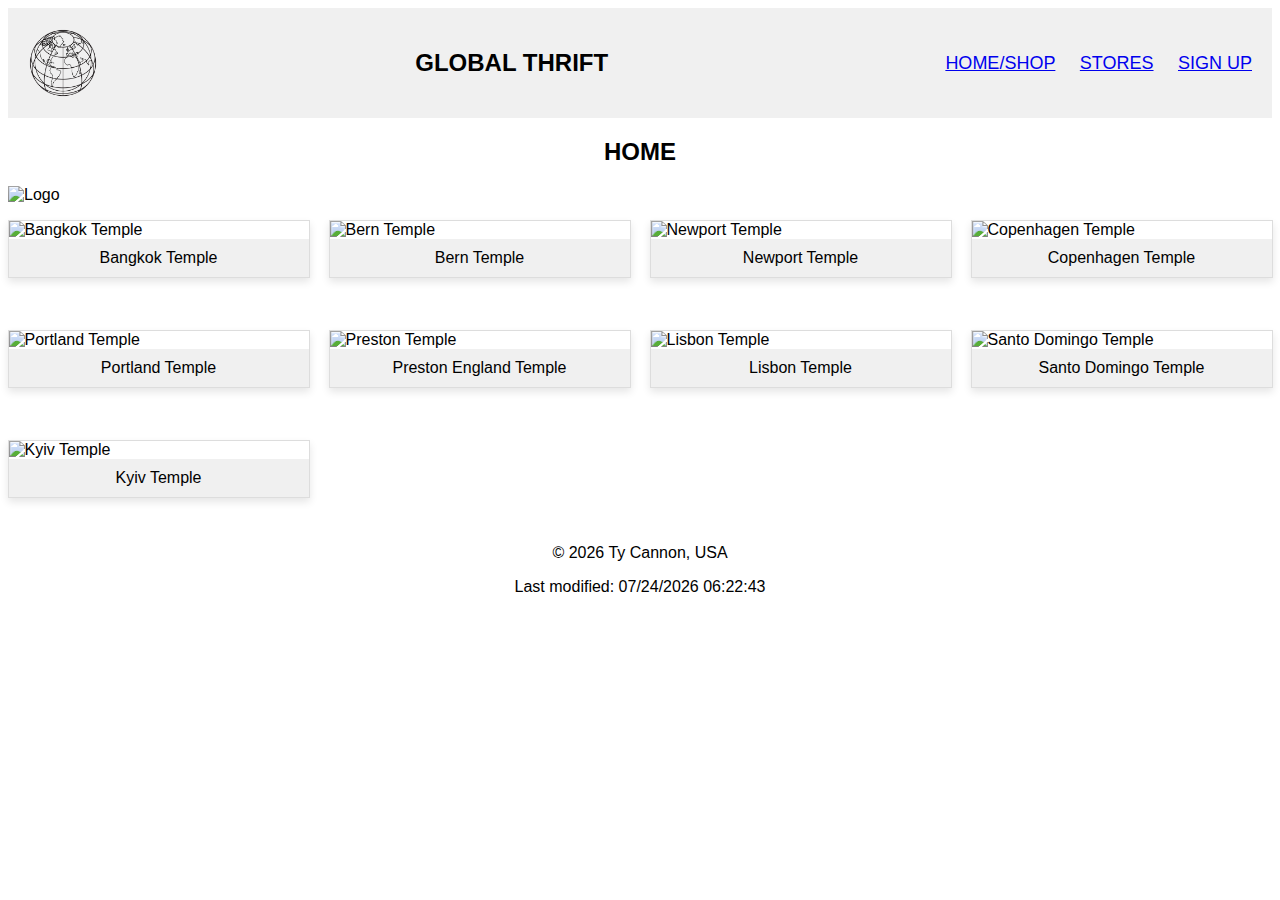
==== project/index.html @ 6ff8a7ba "site project start" ====
<!DOCTYPE html>
<html lang="en">
<head>
    <meta charset="UTF-8">
    <meta name="viewport" content="width=device-width, initial-scale=1.0">
    <title>Global Thrift</title>
    <meta name="description" content="Global Thrift - Ty Cannon WDD 230">
    <meta name="author" content="Ty Cannon">

    <link rel="stylesheet" href="styles/thrift.css">
    <link rel="stylesheet" href="styles/thrift-larger.css" media="screen and (min-width: 768px)">

    <link rel="icon" href="images/favicon.ico">

    <meta property="og:title" content="Global Thrift">
    <meta property="og:type" content="website">
    <meta property="og:image" content="https://res.cloudinary.com/simpleview/image/upload/v1612195818/clients/denton/Vintage_Header_191277a2-4dd5-410a-bea5-d0ca3e2ab2ab.png">
    <meta property="og:url" content="https://tycannon1.github.io/project/thrift">

    <link rel="preconnect" href="https://fonts.googleapis.com">
    <link rel="preconnect" href="https://fonts.gstatic.com" crossorigin>
    <link href="https://fonts.googleapis.com/css2?family=Ubuntu+Mono:ital,wght@0,400;0,700;1,400;1,700&display=swap" rel="stylesheet">
</head>
<body>
    <button id="menu" aria-label="Toggle Navigation Menu">
        <span class="icon-bar"></span>
        <span class="icon-bar"></span>
        <span class="icon-bar"></span>
        <span class="close-icon">X</span>
    </button>
    <header>
        <img src="images/GTNLOGO.png" alt="Logo" class="logo">
        <h1>GLOBAL THRIFT</h1>
        <nav class="navigation">
            <ul>
                <li><a href="index.html">HOME/SHOP</a></li>
                <li><a href="stores.html">STORES</a></li>
                <li><a href="signup.html">SIGN UP</a></li>
            </ul>
        </nav>
    </header>
    <div class="Home">
        <h2>HOME</h2>
    </div>
    <img src="images/banner1-2.png" alt="Logo" class="banner1">
    <main>
        <figure>
            <img src="images/bankok.jpg" alt="Bangkok Temple">
            <figcaption>Bangkok Temple</figcaption>
        </figure>

        <figure>
            <img src="images/bern.jpg" alt="Bern Temple">
            <figcaption>Bern Temple</figcaption>
        </figure>

        <figure>
            <img src="images/newport.jpg" alt="Newport Temple">
            <figcaption>Newport Temple</figcaption>
        </figure>

        <figure>
            <img src="images/copenhagen.jpg" alt="Copenhagen Temple">
            <figcaption>Copenhagen Temple</figcaption>
        </figure>

        <figure>
            <img src="images/portland.jpg" alt="Portland Temple">
            <figcaption>Portland Temple</figcaption>
        </figure>

        <figure>
            <img src="images/preston.jpg" alt="Preston Temple">
            <figcaption>Preston England Temple</figcaption>
        </figure>

        <figure>
            <img src="images/lisbon.jpg" alt="Lisbon Temple">
            <figcaption>Lisbon Temple</figcaption>
        </figure>

        <figure>
            <img src="images/santo.jpg" alt="Santo Domingo Temple">
            <figcaption>Santo Domingo Temple</figcaption>
        </figure>

        <figure>
            <img src="images/kyiv.jpg" alt="Kyiv Temple">
            <figcaption>Kyiv Temple</figcaption>
        </figure>

    </main>
    <footer>
        <p id="copyright"></p>
        <p id="lastModified"></p>
    </footer>

    <script src="scripts/thrift.js"></script>
</body>
</html>
---- project/styles/thrift.css ----
/* Fonts */
 .ubuntu-mono-regular {
    font-family: "Ubuntu Mono", monospace;
    font-weight: 400;
    font-style: normal;
}

.ubuntu-mono-bold {
    font-family: "Ubuntu Mono", monospace;
    font-weight: 700;
    font-style: normal;
}

.ubuntu-mono-regular-italic {
    font-family: "Ubuntu Mono", monospace;
    font-weight: 400;
    font-style: italic;
}

.ubuntu-mono-bold-italic {
    font-family: "Ubuntu Mono", monospace;
    font-weight: 700;
    font-style: italic;
}
body {
    font-family: 'Ubuntu Mono', sans-serif;
}


header {
    background-color: #f0f0f0; /* Change the background color as needed */
    
    display: flex;
    align-items: center;
    justify-content: space-between;
    padding: 20px 10px;
}

/* Title styling */
.logo {
    width: 70px;
    height: auto;
}
.banner1 {
    width: 100%;
    height: auto;
    
}
header h1 {
    margin: 0;
    font-size: 24px;
}
.Home {
    text-align: center; /* Center the text horizontally */
    margin-top: 30px; /* Adjust the margin as needed to center vertically */
}


/* Navigation styling */
nav ul {
    list-style-type: none;
    margin: 0;
    padding: 0;
}

nav ul li {
    display: inline-block;
    margin-left: 20px;
    font-size: 18px;
}

.thankyou {
    text-align: center;
}

/* FORM STYLE */
form {
    max-width: 400px;
    margin: 0 auto;
    padding: 20px;
    border: 1px solid #ccc;
    border-radius: 10px;
    background-color: #f9f9f9;
    box-shadow: 0 0 10px rgba(0, 0, 0, 0.1);
    
}

form label {
    display: block;
    margin-bottom: 10px;
}

form input[type="text"],
form input[type="password"],
form input[type="email"],
form input[type="range"] {
    width: 94%;
    padding: 10px;
    margin-bottom: 20px;
    border: 1px solid #ccc;
    border-radius: 5px;
}

form button[type="submit"] {
    background-color: #007bff;
    color: #fff;
    border: none;
    border-radius: 5px;
    padding: 10px 20px;
    font-size: 16px;
    cursor: pointer;
}

form button[type="submit"]:hover {
    background-color: #0056b3;
}


/* Adjustments for mobile responsiveness */
@media screen and (max-width: 768px) {
    h2 {
        text-align: center;
    }
    header {
        flex-direction: column;
        text-align: center;
    }
    .logo{
        margin-bottom: 10px;
    }

    nav ul {
        margin-top: 20px;
    }

    nav ul li {
        display: block;
        margin: 10px 0;
    }
    nav ul li a:hover {
        background-color: #ccc;
        color: #615c5c;
    }
}
@media (max-width: 767px) {
    
    #menu {
        display: block;
    }

    
    .navigation.open {
        display: block;
    }
    #menu {
        display: block;
        background: none;
        border: none;
        cursor: pointer;
        padding: 10px;
        position: absolute;
        top: 20px;
        right: 20px;
    }
    
   
    #menu .icon-bar {
        display: block;
        width: 25px;
        height: 3px;
        background-color: black;
        margin: 5px auto;
    }
    #menu.open .icon-bar:nth-child(1) {
        transform: rotate(45deg) translate(5px, 5px);
    }
    #menu.open .icon-bar:nth-child(2) {
        opacity: 0;
    }
    #menu.open .icon-bar:nth-child(3) {
        transform: rotate(-45deg) translate(7px, -6px);
    }
    
    
    .close-icon {
        display: none;
    }
    

    .navigation {
        display: none;
        position: absolute;
        top: 70px; 
        right: 20px;
        background-color: #b9b4e6;
        padding: 10px;
        border-radius: 5px;
    }
    

    .navigation ul {
        list-style: none;
        padding: 0;
        margin: 0;
    }
    
    .navigation ul li {
        margin-bottom: 10px;
    }
    
    .navigation ul li a {
        color: #fff;
        text-decoration: none;
        font-family: 'Ubuntu Mono', sans-serif;
    }
    main {
        display: flex;
        flex-wrap: wrap;
        flex-direction: column;
        align-items: center;
    }
    
    figure {
        flex: 0 0 calc(50% - 20px); /* Two figures per row, with 20px margin */
        margin: 20px;
        border: 1px solid #ddd; /* Border color for the figure */
        box-shadow: 0 4px 8px rgba(0, 0, 0, 0.1); /* Box shadow for a card-like effect */
    }
    
    figure img {
        display: block;
        width: 100%; /* Make the image fill the figure */
        height: auto; /* Maintain aspect ratio */
    }
    
    figcaption {
        padding: 10px;
        background-color: #f0f0f0; /* Background color for the caption */
        text-align: center;
    }
    footer {
        text-align: center; /* Center the text horizontally */
        margin-top: 30px; /* Adjust the margin as needed to center vertically */
    }

}
---- project/styles/thrift-larger.css ----
/* Fonts */
 .ubuntu-mono-regular {
    font-family: "Ubuntu Mono", monospace;
    font-weight: 400;
    font-style: normal;
}

.ubuntu-mono-bold {
    font-family: "Ubuntu Mono", monospace;
    font-weight: 700;
    font-style: normal;
}

.ubuntu-mono-regular-italic {
    font-family: "Ubuntu Mono", monospace;
    font-weight: 400;
    font-style: italic;
}

.ubuntu-mono-bold-italic {
    font-family: "Ubuntu Mono", monospace;
    font-weight: 700;
    font-style: italic;
}
@media (min-width: 767px) {
    header {
        background-color: #f0f0f0; /* Change the background color as needed */
        padding: 20px;
        display: flex;
        justify-content: space-between;
        align-items: center;
    }
    
    /* Title styling */
    header h1 {
        margin: 0;
        font-size: 24px;
    }
    /* Navigation styling */
nav ul {
    list-style-type: none;
    margin: 0;
    padding: 0;
}

nav ul li {
    display: inline-block;
    margin-left: 20px;
    font-size: 18px;
}
nav ul li a:hover {
    background-color: #ccc;
    color: #615c5c;
}
h2 {
    text-align: center;
    margin-top: 20px; /* Add margin-top to separate from the top */
}
.Home {
    text-align: center; /* Center the text horizontally */
    margin-top: 20px; /* Adjust the margin as needed to center vertically */
}

/* Figure styling */
main {
    display: grid;
    grid-template-columns: repeat(auto-fit, minmax(250px, 1fr)); /* Adjust the minimum width as needed */
    gap: 20px; /* Adjust the gap between figures as needed */
    justify-items: center; /* Center the figures horizontally */
}

figure {
    width: 100%; /* Set the width of the figure */
    max-width: 300px; /* Limit maximum width for larger screens */
    border: 1px solid #ddd; /* Border color for the figure */
    box-shadow: 0 4px 8px rgba(0, 0, 0, 0.1); /* Box shadow for a card-like effect */
}

figure img {
    display: block;
    width: 100%; /* Make the image fill the figure */
    height: auto; /* Maintain aspect ratio */
    object-fit: cover; /* Ensure the image covers the entire figure */
}

figcaption {
    padding: 10px;
    background-color: #f0f0f0; /* Background color for the caption */
    text-align: center;
}
#menu {
    display: none;
}
footer {
    text-align: center; /* Center the text horizontally */
    margin-top: 30px; /* Adjust the margin as needed to center vertically */
}

}
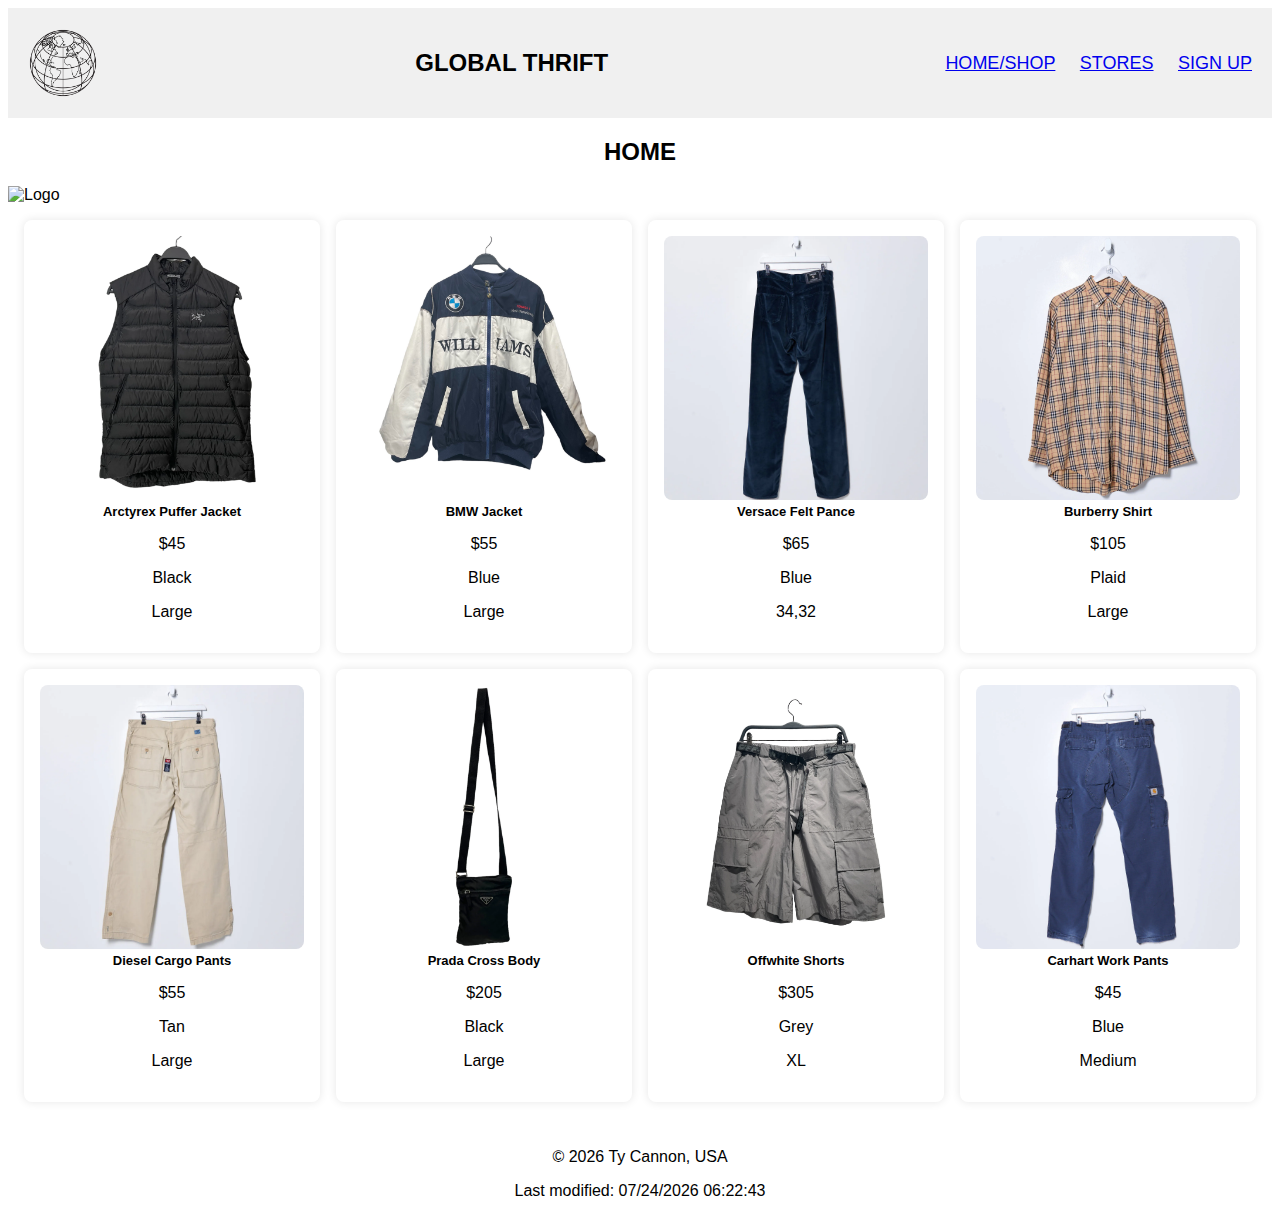
==== commit b439bed7: "thrift update" ====
--- a/project/index.html
+++ b/project/index.html
@@ -44,50 +44,12 @@
     </div>
     <img src="images/banner1-2.png" alt="Logo" class="banner1">
     <main>
-        <figure>
-            <img src="images/bankok.jpg" alt="Bangkok Temple">
-            <figcaption>Bangkok Temple</figcaption>
-        </figure>
 
-        <figure>
-            <img src="images/bern.jpg" alt="Bern Temple">
-            <figcaption>Bern Temple</figcaption>
-        </figure>
+        <div id="directory">
+            <!-- Member information will be dynamically inserted here -->
+        </div>
 
-        <figure>
-            <img src="images/newport.jpg" alt="Newport Temple">
-            <figcaption>Newport Temple</figcaption>
-        </figure>
-
-        <figure>
-            <img src="images/copenhagen.jpg" alt="Copenhagen Temple">
-            <figcaption>Copenhagen Temple</figcaption>
-        </figure>
-
-        <figure>
-            <img src="images/portland.jpg" alt="Portland Temple">
-            <figcaption>Portland Temple</figcaption>
-        </figure>
-
-        <figure>
-            <img src="images/preston.jpg" alt="Preston Temple">
-            <figcaption>Preston England Temple</figcaption>
-        </figure>
-
-        <figure>
-            <img src="images/lisbon.jpg" alt="Lisbon Temple">
-            <figcaption>Lisbon Temple</figcaption>
-        </figure>
-
-        <figure>
-            <img src="images/santo.jpg" alt="Santo Domingo Temple">
-            <figcaption>Santo Domingo Temple</figcaption>
-        </figure>
-
-        <figure>
-            <img src="images/kyiv.jpg" alt="Kyiv Temple">
-            <figcaption>Kyiv Temple</figcaption>
-        </figure>
+        
 
     </main>
     <footer>
--- a/project/styles/thrift.css
+++ b/project/styles/thrift.css
@@ -114,6 +114,36 @@
 form button[type="submit"]:hover {
     background-color: #0056b3;
 }
+/* Grid view */
+#directory {
+    display: grid;
+    grid-template-columns: repeat(auto-fill, minmax(250px, 1fr));
+    gap: 1em;
+    padding: 1em;
+}
+
+/* Card styling */
+.card {
+    background-color: white;
+    padding: 1em;
+    border-radius: 8px;
+    box-shadow: 0 0 10px rgba(0, 0, 0, 0.1);
+    text-align: center;
+}
+
+.card h2 {
+    font-size: small;
+}
+
+.card img {
+    max-width: 100%;
+    height: auto;
+    border-radius: 8px;
+}
+
+.card h2 {
+    margin-top: 0;
+}
 
 
 /* Adjustments for mobile responsiveness */
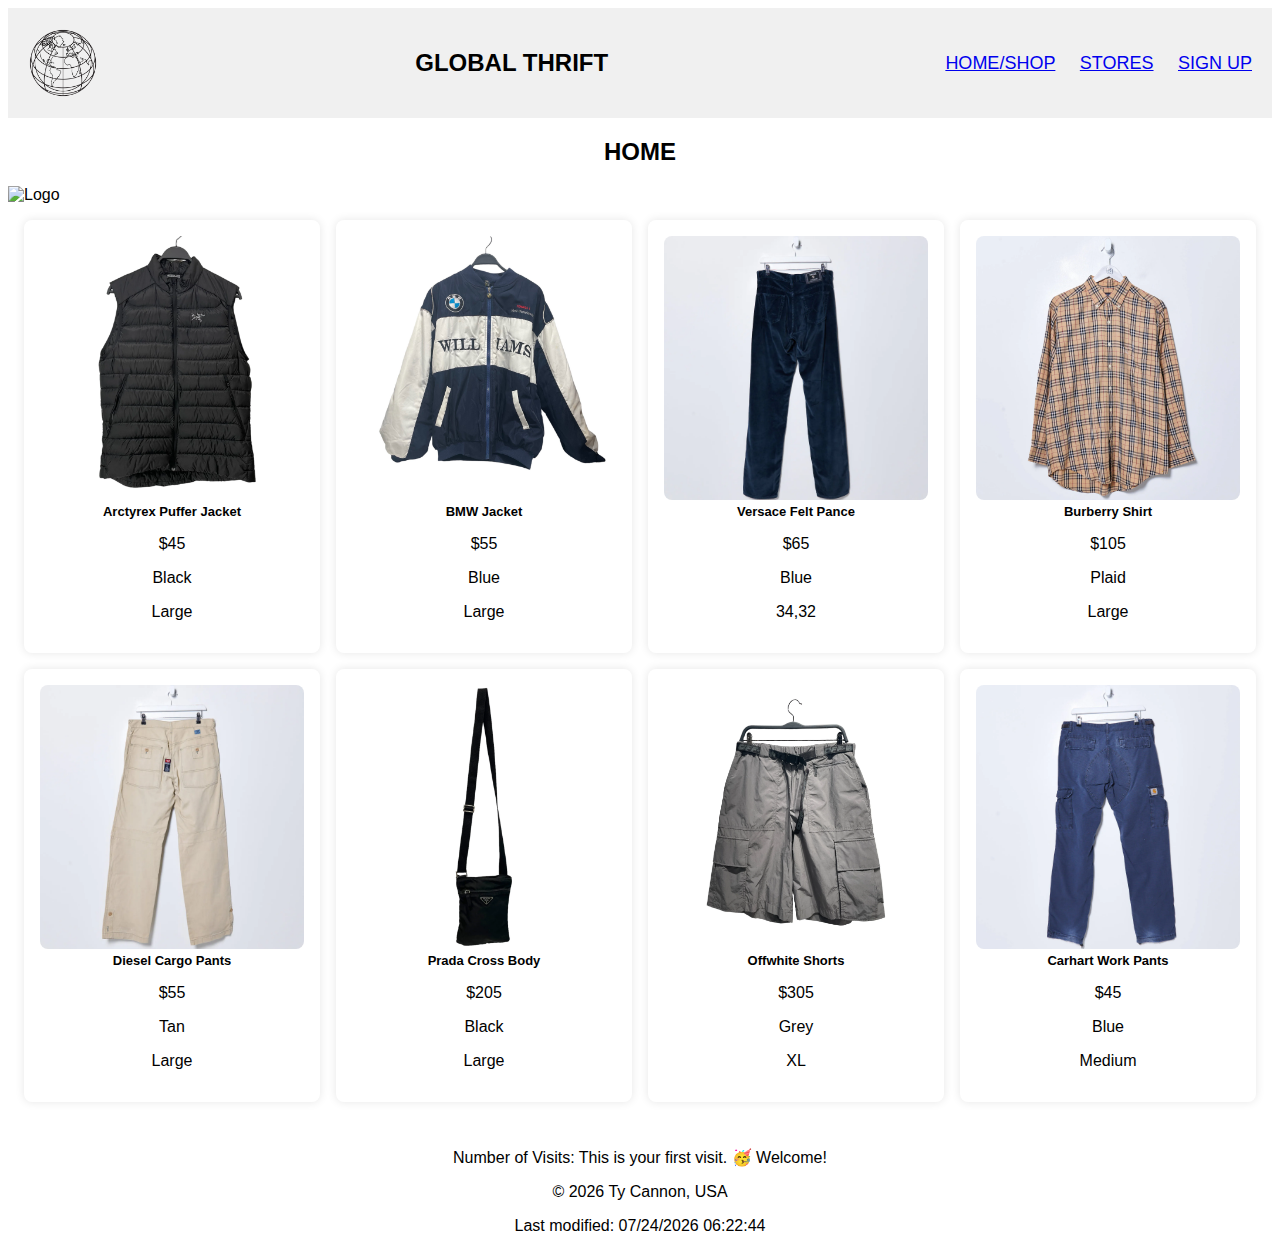
==== commit 10cec3a4: "lazy load, localstorage count, webp fix" ====
--- a/project/index.html
+++ b/project/index.html
@@ -29,7 +29,7 @@
         <span class="close-icon">X</span>
     </button>
     <header>
-        <img src="images/GTNLOGO.png" alt="Logo" class="logo">
+        <img src="images/gtnlogo.webp" alt="Logo" class="logo">
         <h1>GLOBAL THRIFT</h1>
         <nav class="navigation">
             <ul>
@@ -42,7 +42,7 @@
     <div class="Home">
         <h2>HOME</h2>
     </div>
-    <img src="images/banner1-2.png" alt="Logo" class="banner1">
+    <img src="images/banner1-2.webp" alt="Logo" class="banner1">
     <main>
 
         <div id="directory">
@@ -53,8 +53,10 @@
 
     </main>
     <footer>
+        <p><span class="label">Number of Visits: </span><span class="visits"></span></p>
         <p id="copyright"></p>
         <p id="lastModified"></p>
+
     </footer>
 
     <script src="scripts/thrift.js"></script>
--- a/project/styles/thrift.css
+++ b/project/styles/thrift.css
@@ -144,7 +144,17 @@
 .card h2 {
     margin-top: 0;
 }
-
+img {
+    animation: fade 3s;
+}
+@keyframes fade {
+    0% {
+        opacity: 0;
+    }
+    100% {
+        opacity: 1;
+    }
+}
 
 /* Adjustments for mobile responsiveness */
 @media screen and (max-width: 768px) {
